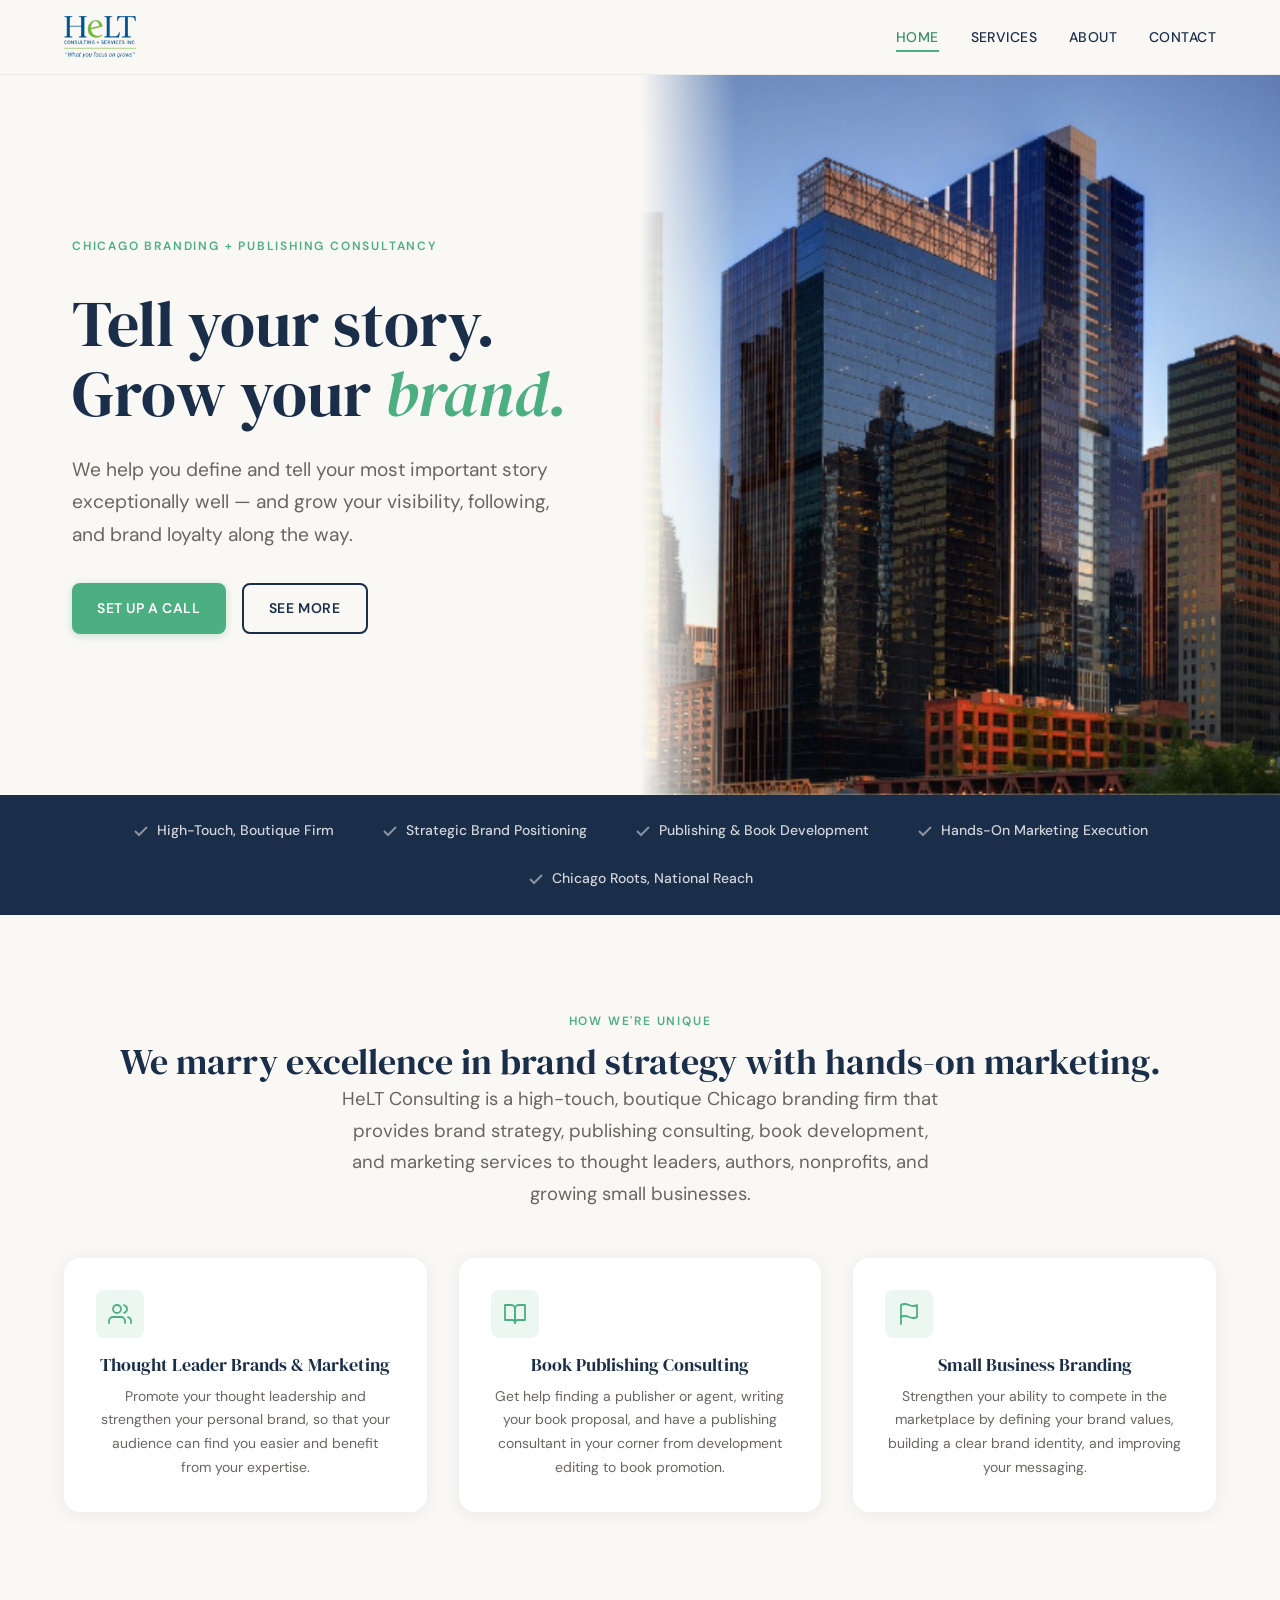
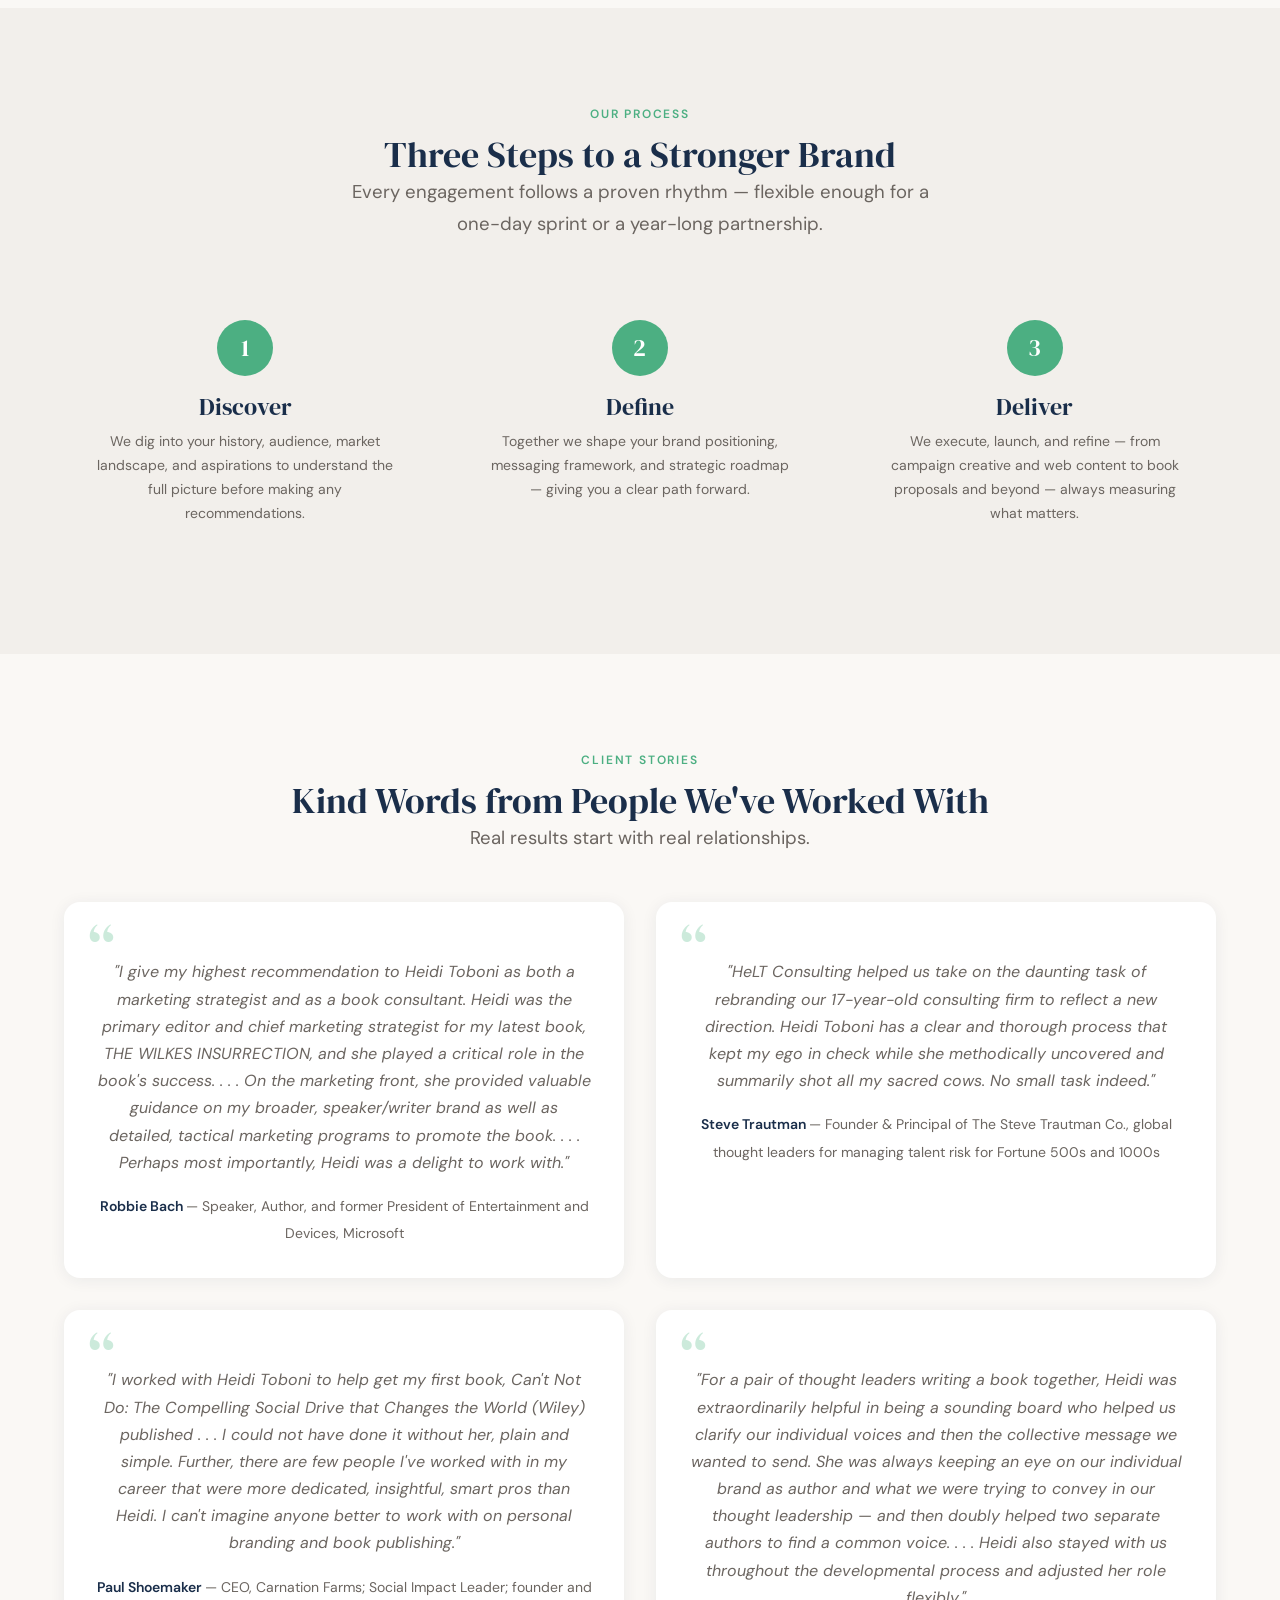
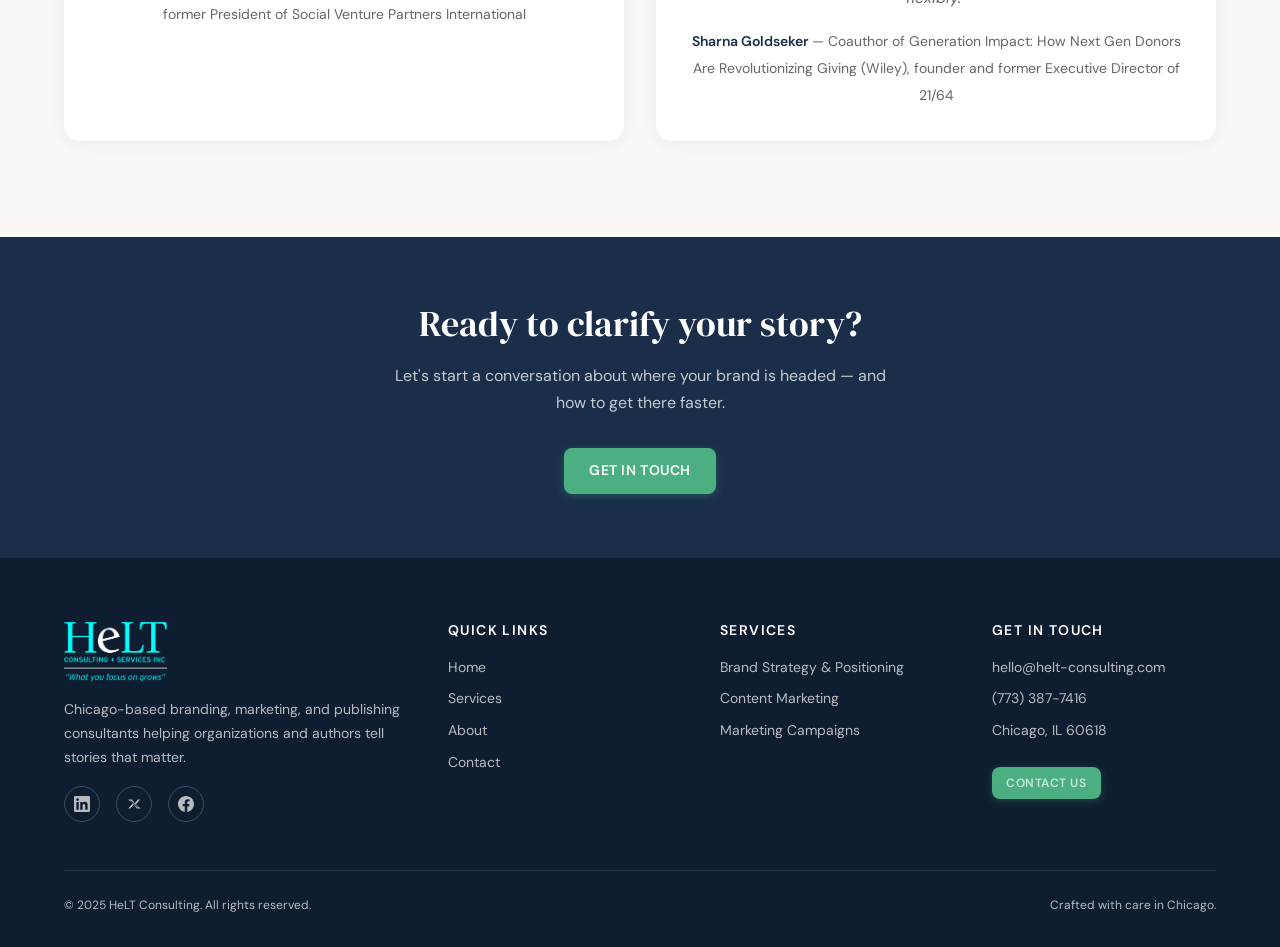
==== index.html @ 78fe56fe "first commit" ====
<!DOCTYPE html>
<html lang="en">
<head>
  <meta charset="UTF-8">
  <meta name="viewport" content="width=device-width, initial-scale=1.0">
  <title>HeLT Consulting — Branding &amp; Publishing Strategy in Chicago</title>
  <meta name="description" content="HeLT Consulting helps small businesses, nonprofits, and authors build brands that resonate. Chicago-based branding, marketing, and publishing consulting.">
  <meta property="og:title" content="HeLT Consulting — Branding &amp; Publishing Strategy">
  <meta property="og:description" content="We help you craft and tell your most important story — really, really well.">
  <meta property="og:type" content="website">
  <meta property="og:image" content="assets/img/chicago_skyline.jpg">
  <link rel="stylesheet" href="assets/css/styles.css">
</head>
<body>

  <a class="skip-link" href="#main">Skip to main content</a>

  <!-- ===== HEADER ===== -->
  <header class="site-header">
    <div class="container header-inner">
      <a href="index.html" class="logo" aria-label="HeLT Consulting Home">
        <img src="assets/img/brand_logo.png" alt="HeLT Consulting logo" width="160" height="42">
      </a>
      <button class="nav-toggle" id="nav-toggle" aria-expanded="false" aria-controls="main-nav" aria-label="Toggle navigation">
        <span></span><span></span><span></span>
      </button>
      <nav class="main-nav" id="main-nav" aria-label="Primary">
        <ul class="main-nav__list">
          <li><a class="main-nav__link" href="index.html">Home</a></li>
          <li><a class="main-nav__link" href="services.html">Services</a></li>
          <li><a class="main-nav__link" href="about.html">About</a></li>
          <li><a class="main-nav__link" href="contact.html">Contact</a></li>
        </ul>
      </nav>
    </div>
  </header>

  <main id="main">

    <!-- ===== HERO ===== -->
    <section class="hero">
      <div class="hero__content">
        <span class="eyebrow">Chicago Branding + Publishing Consultancy</span>
        <h1 class="hero__title">Tell your story. Grow your <em>brand.</em></h1>
        <p class="hero__subtitle">We help you define and tell your most important story exceptionally well — and grow your visibility, following, and brand loyalty along the way.</p>
        <div class="hero__actions">
          <a href="contact.html" class="btn btn--primary">Set Up a Call</a>
          <a href="services.html" class="btn btn--secondary">See More</a>
        </div>
      </div>
      <div class="hero__image">
        <img src="assets/img/chicago_skyline.jpg" alt="Chicago skyline at dusk, reflecting on the river" width="800" height="600">
      </div>
    </section>

    <!-- ===== PROOF STRIP ===== -->
    <div class="proof-strip">
      <ul class="proof-strip__list container">
        <li class="proof-strip__item">
          <svg width="16" height="16" fill="none" stroke="currentColor" stroke-width="2"><path d="M2 8l4 4 8-8"/></svg>
          High-Touch, Boutique Firm
        </li>
        <li class="proof-strip__item">
          <svg width="16" height="16" fill="none" stroke="currentColor" stroke-width="2"><path d="M2 8l4 4 8-8"/></svg>
          Strategic Brand Positioning
        </li>
        <li class="proof-strip__item">
          <svg width="16" height="16" fill="none" stroke="currentColor" stroke-width="2"><path d="M2 8l4 4 8-8"/></svg>
          Publishing &amp; Book Development
        </li>
        <li class="proof-strip__item">
          <svg width="16" height="16" fill="none" stroke="currentColor" stroke-width="2"><path d="M2 8l4 4 8-8"/></svg>
          Hands-On Marketing Execution
        </li>
        <li class="proof-strip__item">
          <svg width="16" height="16" fill="none" stroke="currentColor" stroke-width="2"><path d="M2 8l4 4 8-8"/></svg>
          Chicago Roots, National Reach
        </li>
      </ul>
    </div>

    <!-- ===== SERVICE OVERVIEW ===== -->
    <section class="section text-center">
      <div class="container">
        <span class="eyebrow">How We're Unique</span>
        <h2>We marry excellence in brand strategy with hands-on marketing.</h2>
        <p class="lead lead--center" style="margin-bottom:var(--sp-2xl);">HeLT Consulting is a high-touch, boutique Chicago branding firm that provides brand strategy, publishing consulting, book development, and marketing services to thought leaders, authors, nonprofits, and growing small businesses.</p>

        <div class="service-grid">
          <!-- Card 1 -->
          <a href="services.html" class="service-card fade-up">
            <div class="service-card__icon">
              <svg viewBox="0 0 24 24" fill="none" stroke="currentColor" stroke-width="1.8" stroke-linecap="round" stroke-linejoin="round"><path d="M17 21v-2a4 4 0 00-4-4H5a4 4 0 00-4 4v2"/><circle cx="9" cy="7" r="4"/><path d="M23 21v-2a4 4 0 00-3-3.87"/><path d="M16 3.13a4 4 0 010 7.75"/></svg>
            </div>
            <h3>Thought Leader Brands &amp; Marketing</h3>
            <p>Promote your thought leadership and strengthen your personal brand, so that your audience can find you easier and benefit from your expertise.</p>
          </a>
          <!-- Card 2 -->
          <a href="services.html" class="service-card fade-up">
            <div class="service-card__icon">
              <svg viewBox="0 0 24 24" fill="none" stroke="currentColor" stroke-width="1.8" stroke-linecap="round" stroke-linejoin="round"><path d="M2 3h6a4 4 0 014 4v14a3 3 0 00-3-3H2z"/><path d="M22 3h-6a4 4 0 00-4 4v14a3 3 0 013-3h7z"/></svg>
            </div>
            <h3>Book Publishing Consulting</h3>
            <p>Get help finding a publisher or agent, writing your book proposal, and have a publishing consultant in your corner from development editing to book promotion.</p>
          </a>
          <!-- Card 3 -->
          <a href="services.html" class="service-card fade-up">
            <div class="service-card__icon">
              <svg viewBox="0 0 24 24" fill="none" stroke="currentColor" stroke-width="1.8" stroke-linecap="round" stroke-linejoin="round"><path d="M4 15s1-1 4-1 5 2 8 2 4-1 4-1V3s-1 1-4 1-5-2-8-2-4 1-4 1z"/><line x1="4" y1="22" x2="4" y2="15"/></svg>
            </div>
            <h3>Small Business Branding</h3>
            <p>Strengthen your ability to compete in the marketplace by defining your brand values, building a clear brand identity, and improving your messaging.</p>
          </a>
        </div>
      </div>
    </section>

    <!-- ===== HOW WE WORK ===== -->
    <section class="section section--alt text-center">
      <div class="container">
        <span class="eyebrow">Our Process</span>
        <h2>Three Steps to a Stronger Brand</h2>
        <p class="lead lead--center" style="margin-bottom:var(--sp-2xl);">Every engagement follows a proven rhythm — flexible enough for a one-day sprint or a year-long partnership.</p>

        <div class="process-grid">
          <div class="process-step fade-up">
            <div class="process-step__num">1</div>
            <h3>Discover</h3>
            <p>We dig into your history, audience, market landscape, and aspirations to understand the full picture before making any recommendations.</p>
          </div>
          <div class="process-step fade-up">
            <div class="process-step__num">2</div>
            <h3>Define</h3>
            <p>Together we shape your brand positioning, messaging framework, and strategic roadmap — giving you a clear path forward.</p>
          </div>
          <div class="process-step fade-up">
            <div class="process-step__num">3</div>
            <h3>Deliver</h3>
            <p>We execute, launch, and refine — from campaign creative and web content to book proposals and beyond — always measuring what matters.</p>
          </div>
        </div>
      </div>
    </section>

    <!-- ===== TESTIMONIALS ===== -->
    <section class="section text-center">
      <div class="container">
        <span class="eyebrow">Client Stories</span>
        <h2>Kind Words from People We've Worked With</h2>
        <p class="lead lead--center" style="margin-bottom:var(--sp-2xl);">Real results start with real relationships.</p>

        <div class="testimonial-grid">
          <div class="testimonial-card fade-up">
            <blockquote>"I give my highest recommendation to Heidi Toboni as both a marketing strategist and as a book consultant. Heidi was the primary editor and chief marketing strategist for my latest book, THE WILKES INSURRECTION, and she played a critical role in the book's success.&nbsp;.&nbsp;.&nbsp;. On the marketing front, she provided valuable guidance on my broader, speaker/writer brand as well as detailed, tactical marketing programs to promote the book.&nbsp;.&nbsp;.&nbsp;. Perhaps most importantly, Heidi was a delight to work with."</blockquote>
            <cite>Robbie Bach <span>— Speaker, Author, and former President of Entertainment and Devices, Microsoft</span></cite>
          </div>
          <div class="testimonial-card fade-up">
            <blockquote>"HeLT Consulting helped us take on the daunting task of rebranding our 17-year-old consulting firm to reflect a new direction. Heidi Toboni has a clear and thorough process that kept my ego in check while she methodically uncovered and summarily shot all my sacred cows. No small task indeed."</blockquote>
            <cite>Steve Trautman <span>— Founder &amp; Principal of The Steve Trautman Co., global thought leaders for managing talent risk for Fortune 500s and 1000s</span></cite>
          </div>
          <div class="testimonial-card fade-up">
            <blockquote>"I worked with Heidi Toboni to help get my first book, Can't Not Do: The Compelling Social Drive that Changes the World (Wiley) published&nbsp;.&nbsp;.&nbsp;. I could not have done it without her, plain and simple. Further, there are few people I've worked with in my career that were more dedicated, insightful, smart pros than Heidi. I can't imagine anyone better to work with on personal branding and book publishing."</blockquote>
            <cite>Paul Shoemaker <span>— CEO, Carnation Farms; Social Impact Leader; founder and former President of Social Venture Partners International</span></cite>
          </div>
          <div class="testimonial-card fade-up">
            <blockquote>"For a pair of thought leaders writing a book together, Heidi was extraordinarily helpful in being a sounding board who helped us clarify our individual voices and then the collective message we wanted to send. She was always keeping an eye on our individual brand as author and what we were trying to convey in our thought leadership — and then doubly helped two separate authors to find a common voice.&nbsp;.&nbsp;.&nbsp;. Heidi also stayed with us throughout the developmental process and adjusted her role flexibly."</blockquote>
            <cite>Sharna Goldseker <span>— Coauthor of Generation Impact: How Next Gen Donors Are Revolutionizing Giving (Wiley), founder and former Executive Director of 21/64</span></cite>
          </div>
        </div>
      </div>
    </section>

    <!-- ===== CTA BAND ===== -->
    <section class="cta-band">
      <div class="container">
        <h2>Ready to clarify your story?</h2>
        <p>Let's start a conversation about where your brand is headed — and how to get there faster.</p>
        <a href="contact.html" class="btn btn--primary">Get in Touch</a>
      </div>
    </section>

  </main>

  <!-- ===== FOOTER ===== -->
  <footer class="site-footer">
    <div class="container">
      <div class="footer-grid">
        <div class="footer-brand">
          <img src="assets/img/brand_logo.png" alt="HeLT Consulting">
          <p>Chicago-based branding, marketing, and publishing consultants helping organizations and authors tell stories that matter.</p>
          <div class="social-links">
            <a href="https://www.linkedin.com/in/heiditoboni" target="_blank" rel="noopener" aria-label="LinkedIn"><svg width="16" height="16" fill="currentColor" viewBox="0 0 24 24"><path d="M20.45 20.45h-3.56v-5.57c0-1.33-.02-3.04-1.85-3.04-1.85 0-2.14 1.45-2.14 2.94v5.67H9.35V9h3.41v1.56h.05a3.74 3.74 0 013.37-1.85c3.6 0 4.27 2.37 4.27 5.46v6.28zM5.34 7.43a2.06 2.06 0 11-.01-4.13 2.06 2.06 0 01.01 4.13zM7.12 20.45H3.56V9h3.56v11.45zM22.22 0H1.77A1.75 1.75 0 000 1.73v20.54A1.75 1.75 0 001.77 24h20.45A1.76 1.76 0 0024 22.27V1.73A1.76 1.76 0 0022.22 0z"/></svg></a>
            <a href="https://x.com/hltoboni" target="_blank" rel="noopener" aria-label="Twitter / X"><svg width="16" height="16" fill="currentColor" viewBox="0 0 24 24"><path d="M18.24 5.37h2.9l-6.33 7.24L22 18.63h-5.83l-4.57-5.97-5.23 5.97H3.46l6.77-7.74L3 5.37h5.98l4.13 5.46 4.77-5.46h.36zM17.18 17.27h1.6L7.87 7h-1.72l11.03 10.27z"/></svg></a>
            <a href="https://www.facebook.com/heidi.toboni/" target="_blank" rel="noopener" aria-label="Facebook"><svg width="16" height="16" fill="currentColor" viewBox="0 0 24 24"><path d="M24 12.07C24 5.41 18.63 0 12 0S0 5.41 0 12.07c0 6.02 4.39 11.01 10.13 11.93v-8.44H7.08v-3.49h3.04V9.41c0-3.02 1.79-4.69 4.53-4.69 1.31 0 2.69.24 2.69.24v2.97h-1.51c-1.49 0-1.96.93-1.96 1.89v2.26h3.33l-.53 3.49h-2.8v8.44C19.61 23.08 24 18.09 24 12.07z"/></svg></a>
          </div>
        </div>
        <div>
          <h4>Quick Links</h4>
          <ul class="footer-links">
            <li><a href="index.html">Home</a></li>
            <li><a href="services.html">Services</a></li>
            <li><a href="about.html">About</a></li>
            <li><a href="contact.html">Contact</a></li>
          </ul>
        </div>
        <div>
          <h4>Services</h4>
          <ul class="footer-links">
            <li><a href="services.html#branding">Brand Strategy &amp; Positioning</a></li>
            <li><a href="services.html#content">Content Marketing</a></li>
            <li><a href="services.html#marketing">Marketing Campaigns</a></li>
          </ul>
        </div>
        <div>
          <h4>Get in Touch</h4>
          <ul class="footer-links">
            <li>hello@helt-consulting.com</li>
            <li>(773) 387-7416</li>
            <li>Chicago, IL 60618</li>
          </ul>
          <a href="contact.html" class="btn btn--primary btn--small" style="margin-top:var(--sp-md);">Contact Us</a>
        </div>
      </div>
      <div class="footer-bottom">
        <span>&copy; 2025 HeLT Consulting. All rights reserved.</span>
        <span>Crafted with care in Chicago.</span>
      </div>
    </div>
  </footer>

  <script src="assets/js/main.js"></script>
</body>
</html>
---- assets/css/styles.css ----
/* ============================================================
   HeLT Consulting — Design System & Styles
   ============================================================ */

/* --- Google Fonts --- */
@import url('https://fonts.googleapis.com/css2?family=DM+Serif+Display:ital@0;1&family=DM+Sans:ital,opsz,wght@0,9..40,300..700;1,9..40,300..700&display=swap');

/* === DESIGN TOKENS === */
:root {
  /* Colors — HeLT palette */
  --clr-navy:        #1a2e4a;
  --clr-navy-light:  #2a4570;
  --clr-navy-dark:   #0f1d30;
  --clr-green:       #4caf82;
  --clr-green-light: #6ec49a;
  --clr-green-dark:  #378f65;
  --clr-cream:       #faf8f5;
  --clr-warm-gray:   #f2efeb;
  --clr-mid-gray:    #b5b0a8;
  --clr-text:        #2c2c2c;
  --clr-text-light:  #6b6560;
  --clr-white:       #ffffff;
  --clr-overlay:     rgba(26, 46, 74, .65);

  /* Typography */
  --ff-heading: 'DM Serif Display', Georgia, serif;
  --ff-body:    'DM Sans', system-ui, sans-serif;

  /* Type scale (clamp for fluid) */
  --fs-hero:  clamp(2.4rem, 5vw + 1rem, 4rem);
  --fs-h1:    clamp(2rem, 3.5vw + .5rem, 3rem);
  --fs-h2:    clamp(1.6rem, 2.5vw + .4rem, 2.25rem);
  --fs-h3:    clamp(1.25rem, 1.5vw + .3rem, 1.5rem);
  --fs-h4:    1.125rem;
  --fs-body:  1rem;
  --fs-small: .875rem;
  --fs-xs:    .75rem;

  /* Spacing scale */
  --sp-xs:  .25rem;
  --sp-sm:  .5rem;
  --sp-md:  1rem;
  --sp-lg:  1.5rem;
  --sp-xl:  2rem;
  --sp-2xl: 3rem;
  --sp-3xl: 4rem;
  --sp-4xl: 6rem;

  /* Layout */
  --max-w:      1200px;
  --max-w-narrow: 800px;

  /* Radii */
  --radius-sm:  4px;
  --radius-md:  8px;
  --radius-lg:  16px;
  --radius-xl:  24px;

  /* Shadows */
  --shadow-sm:  0 1px 3px rgba(0,0,0,.06);
  --shadow-md:  0 4px 12px rgba(0,0,0,.08);
  --shadow-lg:  0 8px 30px rgba(0,0,0,.1);
  --shadow-card:0 2px 16px rgba(26,46,74,.07);

  /* Transitions */
  --ease-out: cubic-bezier(.25,.46,.45,.94);
  --dur:      .3s;
}

/* === RESET === */
*,*::before,*::after { box-sizing: border-box; margin: 0; padding: 0; }
html { scroll-behavior: smooth; scroll-padding-top: 90px; }
body {
  font-family: var(--ff-body);
  font-size: var(--fs-body);
  color: var(--clr-text);
  background: var(--clr-cream);
  line-height: 1.7;
  -webkit-font-smoothing: antialiased;
}
img { max-width: 100%; height: auto; display: block; }
a { color: var(--clr-navy); text-decoration: none; transition: color var(--dur) var(--ease-out); }
a:hover { color: var(--clr-green); }
ul, ol { list-style: none; }
button { font: inherit; cursor: pointer; border: none; background: none; }
h1,h2,h3,h4 { font-family: var(--ff-heading); font-weight: 400; line-height: 1.25; color: var(--clr-navy); }
h1 { font-size: var(--fs-h1); }
h2 { font-size: var(--fs-h2); }
h3 { font-size: var(--fs-h3); }
h4 { font-size: var(--fs-h4); }

/* === UTILITY === */
.sr-only {
  position: absolute; width: 1px; height: 1px;
  padding: 0; margin: -1px; overflow: hidden;
  clip: rect(0,0,0,0); white-space: nowrap; border: 0;
}
.container {
  width: 90%;
  max-width: var(--max-w);
  margin-inline: auto;
}
.container--narrow { max-width: var(--max-w-narrow); }
.section { padding: var(--sp-4xl) 0; }
.section--alt { background: var(--clr-warm-gray); }
.section--dark { background: var(--clr-navy); color: var(--clr-cream); }
.section--dark h2,
.section--dark h3,
.section--dark h4 { color: var(--clr-white); }
.text-center { text-align: center; }
.eyebrow {
  font-family: var(--ff-body);
  font-weight: 600;
  font-size: var(--fs-xs);
  letter-spacing: .15em;
  text-transform: uppercase;
  color: var(--clr-green);
  margin-bottom: var(--sp-sm);
  display: block;
}
.lead { font-size: clamp(1.05rem, 1.2vw + .2rem, 1.2rem); color: var(--clr-text-light); max-width: 600px; }
.lead--center { margin-inline: auto; }

/* === SKIP LINK === */
.skip-link {
  position: absolute; top: -100%; left: var(--sp-md);
  background: var(--clr-navy); color: var(--clr-white);
  padding: var(--sp-sm) var(--sp-md); border-radius: var(--radius-sm);
  z-index: 1000; font-size: var(--fs-small);
}
.skip-link:focus { top: var(--sp-sm); }

/* === BUTTONS === */
.btn {
  display: inline-flex; align-items: center; gap: var(--sp-sm);
  padding: .8em 1.8em;
  font-family: var(--ff-body); font-weight: 600; font-size: var(--fs-small);
  letter-spacing: .04em; text-transform: uppercase;
  border-radius: var(--radius-md);
  transition: all var(--dur) var(--ease-out);
  white-space: nowrap;
}
.btn:focus-visible {
  outline: 3px solid var(--clr-green-light);
  outline-offset: 2px;
}
.btn--primary {
  background: var(--clr-green); color: var(--clr-white);
  box-shadow: 0 2px 8px rgba(76,175,130,.3);
}
.btn--primary:hover {
  background: var(--clr-green-dark); color: var(--clr-white);
  transform: translateY(-1px);
  box-shadow: 0 4px 16px rgba(76,175,130,.35);
}
.btn--secondary {
  background: transparent; color: var(--clr-navy);
  border: 2px solid var(--clr-navy);
}
.btn--secondary:hover {
  background: var(--clr-navy); color: var(--clr-white);
}
.btn--secondary-light {
  background: transparent; color: var(--clr-white);
  border: 2px solid rgba(255,255,255,.5);
}
.btn--secondary-light:hover {
  border-color: var(--clr-white); background: rgba(255,255,255,.1);
  color: var(--clr-white);
}
.btn--text {
  background: none; padding: 0; text-transform: none;
  font-weight: 600; color: var(--clr-green-dark);
  letter-spacing: 0;
  border-bottom: 2px solid transparent;
}
.btn--text:hover { border-bottom-color: var(--clr-green); }
.btn--small { padding: .5em 1.2em; font-size: var(--fs-xs); }

/* === HEADER === */
.site-header {
  position: sticky; top: 0; z-index: 900;
  background: rgba(250,248,245,.92);
  backdrop-filter: blur(12px);
  -webkit-backdrop-filter: blur(12px);
  border-bottom: 1px solid rgba(0,0,0,.05);
  transition: box-shadow var(--dur) var(--ease-out);
}
.site-header.scrolled { box-shadow: var(--shadow-md); }
.header-inner {
  display: flex; align-items: center; justify-content: space-between;
  padding: var(--sp-md) 0;
  min-height: 70px;
}
.logo { display: flex; align-items: center; gap: var(--sp-sm); }
.logo img { height: 42px; width: auto; }
.logo span {
  font-family: var(--ff-heading); font-size: 1.25rem; color: var(--clr-navy);
  display: none;
}

/* Nav */
.main-nav__list {
  display: flex; gap: var(--sp-xl); align-items: center;
}
.main-nav__link {
  font-weight: 500; font-size: var(--fs-small);
  letter-spacing: .03em; text-transform: uppercase;
  padding: var(--sp-xs) 0;
  position: relative;
}
.main-nav__link::after {
  content: ''; position: absolute; bottom: -2px; left: 0;
  width: 0; height: 2px; background: var(--clr-green);
  transition: width var(--dur) var(--ease-out);
}
.main-nav__link:hover::after,
.main-nav__link[aria-current="page"]::after { width: 100%; }
.main-nav__link[aria-current="page"] { color: var(--clr-green-dark); }

/* Hamburger */
.nav-toggle {
  display: none;
  flex-direction: column; gap: 5px;
  width: 28px; padding: var(--sp-xs);
  z-index: 910;
}
.nav-toggle span {
  display: block; height: 2px; width: 100%;
  background: var(--clr-navy); border-radius: 2px;
  transition: all var(--dur) var(--ease-out);
}
.nav-toggle[aria-expanded="true"] span:nth-child(1) {
  transform: translateY(7px) rotate(45deg);
}
.nav-toggle[aria-expanded="true"] span:nth-child(2) { opacity: 0; }
.nav-toggle[aria-expanded="true"] span:nth-child(3) {
  transform: translateY(-7px) rotate(-45deg);
}

@media (max-width: 768px) {
  .nav-toggle { display: flex; }
  .main-nav {
    position: fixed; inset: 0; z-index: 905;
    background: rgba(250,248,245,.98);
    backdrop-filter: blur(16px);
    display: flex; align-items: center; justify-content: center;
    opacity: 0; visibility: hidden;
    transition: opacity var(--dur) var(--ease-out), visibility var(--dur) var(--ease-out);
  }
  .main-nav.is-open { opacity: 1; visibility: visible; }
  .main-nav__list {
    flex-direction: column; gap: var(--sp-xl); text-align: center;
  }
  .main-nav__link { font-size: 1.25rem; }
}

/* === HERO === */
.hero {
  position: relative;
  display: grid; grid-template-columns: 1fr 1fr;
  min-height: 80vh;
  overflow: hidden;
}
.hero__content {
  display: flex; flex-direction: column; justify-content: center;
  padding: var(--sp-4xl) var(--sp-2xl) var(--sp-4xl) 0;
  padding-left: max(5%, calc((100vw - var(--max-w)) / 2 + 5%));
  gap: var(--sp-lg);
}
.hero__title { font-size: var(--fs-hero); line-height: 1.1; }
.hero__title em {
  font-style: italic; color: var(--clr-green);
}
.hero__subtitle {
  font-size: clamp(1.05rem, 1.5vw, 1.2rem);
  color: var(--clr-text-light);
  max-width: 480px;
}
.hero__actions { display: flex; gap: var(--sp-md); flex-wrap: wrap; margin-top: var(--sp-sm); }
.hero__image {
  position: relative;
}
.hero__image img {
  width: 100%; height: 100%;
  object-fit: cover;
}
.hero__image::after {
  content: '';
  position: absolute; inset: 0;
  background: linear-gradient(to right, var(--clr-cream) 0%, transparent 15%);
}

@media (max-width: 900px) {
  .hero {
    grid-template-columns: 1fr;
    min-height: auto;
  }
  .hero__content {
    padding: var(--sp-3xl) 5%;
    text-align: center;
    align-items: center;
  }
  .hero__subtitle { margin-inline: auto; }
  .hero__image { max-height: 350px; }
  .hero__image::after {
    background: linear-gradient(to bottom, var(--clr-cream) 0%, transparent 25%);
  }
  .hero__actions { justify-content: center; }
}

/* === PROOF STRIP === */
.proof-strip {
  background: var(--clr-navy);
  padding: var(--sp-lg) 0;
}
.proof-strip__list {
  display: flex; flex-wrap: wrap;
  justify-content: center; gap: var(--sp-lg) var(--sp-2xl);
}
.proof-strip__item {
  color: rgba(255,255,255,.8);
  font-size: var(--fs-small);
  font-weight: 500;
  display: flex; align-items: center; gap: var(--sp-sm);
}
.proof-strip__item svg { flex-shrink: 0; opacity: .6; }

/* === SERVICE CARDS === */
.service-grid {
  display: grid;
  grid-template-columns: repeat(3, 1fr);
  gap: var(--sp-xl);
}
@media (max-width: 900px) {
  .service-grid { grid-template-columns: repeat(2, 1fr); }
}
@media (max-width: 560px) {
  .service-grid { grid-template-columns: 1fr; }
}
.service-card {
  background: var(--clr-white);
  border-radius: var(--radius-lg);
  padding: var(--sp-xl);
  box-shadow: var(--shadow-card);
  transition: transform var(--dur) var(--ease-out), box-shadow var(--dur) var(--ease-out);
  display: block;
  color: inherit;
  text-decoration: none;
}
.service-card:hover {
  transform: translateY(-4px);
  box-shadow: var(--shadow-lg);
}
.service-card__icon {
  width: 48px; height: 48px;
  display: flex; align-items: center; justify-content: center;
  background: rgba(76,175,130,.1);
  border-radius: var(--radius-md);
  margin-bottom: var(--sp-md);
  color: var(--clr-green);
}
.service-card__icon svg { width: 24px; height: 24px; }
.service-card h3 { margin-bottom: var(--sp-sm); font-size: var(--fs-h4); }
.service-card p { color: var(--clr-text-light); font-size: var(--fs-small); }

/* === PROCESS === */
.process-grid {
  display: grid;
  grid-template-columns: repeat(auto-fit, minmax(240px, 1fr));
  gap: var(--sp-xl);
  position: relative;
}
.process-step {
  text-align: center;
  padding: var(--sp-xl);
}
.process-step__num {
  width: 56px; height: 56px; border-radius: 50%;
  background: var(--clr-green);
  color: var(--clr-white);
  display: inline-flex; align-items: center; justify-content: center;
  font-family: var(--ff-heading);
  font-size: 1.5rem;
  margin-bottom: var(--sp-md);
}
.process-step h3 { margin-bottom: var(--sp-sm); }
.process-step p { color: var(--clr-text-light); font-size: var(--fs-small); }

/* === TESTIMONIALS === */
.testimonial-grid {
  display: grid;
  grid-template-columns: repeat(2, 1fr);
  gap: var(--sp-xl);
}
@media (max-width: 768px) {
  .testimonial-grid { grid-template-columns: 1fr; }
}
.testimonial-card {
  background: var(--clr-white);
  border-radius: var(--radius-lg);
  padding: var(--sp-xl);
  box-shadow: var(--shadow-card);
  position: relative;
}
.testimonial-card::before {
  content: '\201C';
  font-family: var(--ff-heading);
  font-size: 4rem;
  color: var(--clr-green-light);
  opacity: .35;
  position: absolute; top: var(--sp-md); left: var(--sp-lg);
  line-height: 1;
}
.testimonial-card blockquote {
  font-style: italic; color: var(--clr-text-light);
  margin-bottom: var(--sp-md);
  padding-top: var(--sp-lg);
}
.testimonial-card cite {
  font-style: normal; font-weight: 600;
  font-size: var(--fs-small);
  color: var(--clr-navy);
}
.testimonial-card cite span { font-weight: 400; color: var(--clr-text-light); }

/* === CTA BAND === */
.cta-band {
  background: var(--clr-navy);
  text-align: center;
  padding: var(--sp-3xl) 0;
}
.cta-band h2 { color: var(--clr-white); margin-bottom: var(--sp-md); }
.cta-band p { color: rgba(255,255,255,.75); margin-bottom: var(--sp-xl); max-width: 500px; margin-inline: auto; }

/* === SERVICES PAGE === */
.anchor-nav {
  display: flex; flex-wrap: wrap; gap: var(--sp-sm);
  margin-top: var(--sp-lg);
  justify-content: center;
}
.service-section {
  display: grid;
  grid-template-columns: 1fr 1fr;
  gap: var(--sp-2xl);
  align-items: center;
}
.service-section:nth-child(even) .service-section__image { order: -1; }
.service-section__image {
  border-radius: var(--radius-lg);
  overflow: hidden;
  box-shadow: var(--shadow-md);
}
.service-section__image img {
  width: 100%; height: 100%;
  object-fit: cover;
  aspect-ratio: 4/3;
}
.service-section__content h3 { margin-bottom: var(--sp-md); }
.service-section__content p { color: var(--clr-text-light); margin-bottom: var(--sp-md); }

.deliverables {
  margin-top: var(--sp-md);
}
.deliverables li {
  padding: var(--sp-xs) 0;
  padding-left: var(--sp-lg);
  position: relative;
  font-size: var(--fs-small);
  color: var(--clr-text-light);
}
.deliverables li::before {
  content: '';
  position: absolute; left: 0; top: .65em;
  width: 8px; height: 8px;
  background: var(--clr-green);
  border-radius: 50%;
}

@media (max-width: 768px) {
  .service-section {
    grid-template-columns: 1fr;
  }
  .service-section:nth-child(even) .service-section__image { order: 0; }
}

/* Engagement cards */
.engagement-grid {
  display: grid;
  grid-template-columns: repeat(auto-fit, minmax(250px, 1fr));
  gap: var(--sp-xl);
}
.engagement-card {
  background: var(--clr-white);
  padding: var(--sp-xl);
  border-radius: var(--radius-lg);
  box-shadow: var(--shadow-card);
  border-top: 4px solid var(--clr-green);
}
.engagement-card h4 { margin-bottom: var(--sp-sm); }
.engagement-card p { font-size: var(--fs-small); color: var(--clr-text-light); }

/* FAQ */
.faq-list { max-width: var(--max-w-narrow); margin-inline: auto; }
.faq-item {
  border-bottom: 1px solid rgba(0,0,0,.08);
}
.faq-item summary,
.faq-item .faq-question {
  padding: var(--sp-lg) 0;
  font-weight: 600;
  cursor: pointer;
  display: flex; justify-content: space-between; align-items: center;
  gap: var(--sp-md);
}
.faq-item summary::marker,
.faq-item summary::-webkit-details-marker { display: none; }
.faq-chevron {
  flex-shrink: 0;
  width: 20px; height: 20px;
  transition: transform var(--dur) var(--ease-out);
}
details[open] .faq-chevron { transform: rotate(180deg); }
.faq-answer {
  padding-bottom: var(--sp-lg);
  color: var(--clr-text-light);
  font-size: var(--fs-small);
  line-height: 1.8;
}

/* === ABOUT PAGE === */
.values-grid {
  display: flex;
  flex-wrap: wrap;
  justify-content: center;
  gap: var(--sp-xl);
}
.value-card {
  text-align: center;
  padding: var(--sp-xl);
  flex: 0 1 280px;
}
@media (max-width: 560px) {
  .value-card { flex: 1 1 100%; }
}
.value-card__icon {
  width: 56px; height: 56px;
  border-radius: 50%;
  background: rgba(76,175,130,.1);
  display: inline-flex; align-items: center; justify-content: center;
  margin-bottom: var(--sp-md);
  color: var(--clr-green);
}
.value-card h3 { margin-bottom: var(--sp-sm); font-size: var(--fs-h4); }
.value-card p { font-size: var(--fs-small); color: var(--clr-text-light); }

.founder-card {
  display: grid;
  grid-template-columns: auto 1fr;
  gap: var(--sp-2xl);
  align-items: center;
  background: var(--clr-white);
  border-radius: var(--radius-lg);
  padding: var(--sp-2xl);
  box-shadow: var(--shadow-lg);
}
.founder-card__image {
  border-radius: 50%;
  overflow: hidden;
  width: 220px;
  height: 220px;
  flex-shrink: 0;
}
.founder-card__image img {
  width: 100%; height: 100%; object-fit: cover; display: block;
}
.founder-card__content { display: flex; flex-direction: column; gap: var(--sp-md); }
.founder-card__role {
  color: var(--clr-text-light);
  font-size: var(--fs-small);
  margin-top: calc(var(--sp-sm) * -1);
}
.founder-card__content p { color: var(--clr-text-light); line-height: 1.8; }
.founder-card__placeholder {
  font-size: var(--fs-small) !important;
  font-style: italic;
  opacity: .6;
}
.founder-card .social-links a {
  border-color: rgba(0,0,0,.15);
  color: var(--clr-navy);
}
.founder-card .social-links a:hover {
  background: var(--clr-green); border-color: var(--clr-green); color: var(--clr-white);
}
@media (max-width: 768px) {
  .founder-card {
    grid-template-columns: 1fr;
    text-align: center;
  }
  .founder-card__image { width: 180px; height: 180px; margin-inline: auto; }
  .founder-card__content { align-items: center; }
  .founder-card .social-links { justify-content: center; }
}

/* Keep old class for backwards compat */
.founder-section {
  display: grid;
  grid-template-columns: auto 1.4fr;
  gap: var(--sp-2xl);
  align-items: center;
}
.founder-section__image {
  border-radius: var(--radius-lg);
  overflow: hidden;
  box-shadow: var(--shadow-lg);
  max-width: 320px;
}
.founder-section__image img {
  width: 100%; aspect-ratio: 3/4; object-fit: cover;
}
@media (max-width: 768px) {
  .founder-section { grid-template-columns: 1fr; }
  .founder-section__image { max-width: 280px; margin-inline: auto; }
}

.serve-list li {
  padding: var(--sp-sm) 0;
  padding-left: var(--sp-xl);
  position: relative;
  border-bottom: 1px solid rgba(0,0,0,.05);
}
.serve-list li::before {
  content: '→'; position: absolute; left: 0;
  color: var(--clr-green); font-weight: 700;
}

.team-grid {
  display: grid;
  grid-template-columns: repeat(auto-fit, minmax(220px, 1fr));
  gap: var(--sp-xl);
}
.team-card {
  text-align: center;
}
.team-card__photo {
  width: 140px; height: 140px; border-radius: 50%;
  overflow: hidden; margin: 0 auto var(--sp-md);
  background: var(--clr-warm-gray);
  box-shadow: var(--shadow-sm);
}
.team-card__photo img {
  width: 100%; height: 100%; object-fit: cover;
}
.team-card h4 { margin-bottom: var(--sp-xs); }
.team-card p { font-size: var(--fs-small); color: var(--clr-text-light); }

/* === CONTACT PAGE === */
.contact-layout {
  display: grid;
  grid-template-columns: 1.2fr 1fr;
  gap: var(--sp-2xl);
}
@media (max-width: 768px) {
  .contact-layout { grid-template-columns: 1fr; }
}

.form-group {
  margin-bottom: var(--sp-lg);
}
.form-group label {
  display: block;
  font-weight: 600; font-size: var(--fs-small);
  margin-bottom: var(--sp-xs);
  color: var(--clr-navy);
}
.form-group input,
.form-group select,
.form-group textarea {
  width: 100%;
  padding: .75em 1em;
  border: 1px solid var(--clr-mid-gray);
  border-radius: var(--radius-md);
  font: inherit;
  font-size: var(--fs-body);
  background: var(--clr-white);
  transition: border-color var(--dur) var(--ease-out), box-shadow var(--dur) var(--ease-out);
}
.form-group input:focus,
.form-group select:focus,
.form-group textarea:focus {
  outline: none;
  border-color: var(--clr-green);
  box-shadow: 0 0 0 3px rgba(76,175,130,.15);
}
.form-group textarea { resize: vertical; min-height: 140px; }
.form-group .error-msg {
  color: #c44; font-size: var(--fs-xs); margin-top: var(--sp-xs);
  display: none;
}
.form-group.has-error input,
.form-group.has-error select,
.form-group.has-error textarea { border-color: #c44; }
.form-group.has-error .error-msg { display: block; }

.form-success {
  display: none;
  text-align: center;
  padding: var(--sp-2xl);
}
.form-success.is-visible { display: block; }
.form-success h3 { color: var(--clr-green); margin-bottom: var(--sp-md); }

.contact-info h3 { margin-bottom: var(--sp-lg); }
.contact-info__item {
  display: flex; align-items: flex-start; gap: var(--sp-md);
  margin-bottom: var(--sp-lg);
}
.contact-info__item svg { flex-shrink: 0; color: var(--clr-green); margin-top: 2px; }
.contact-info__item strong { display: block; font-size: var(--fs-small); margin-bottom: var(--sp-xs); }
.contact-info__item span, .contact-info__item a { font-size: var(--fs-small); color: var(--clr-text-light); }

.map-placeholder {
  width: 100%;
  aspect-ratio: 16/10;
  background: var(--clr-warm-gray);
  border-radius: var(--radius-lg);
  display: flex; align-items: center; justify-content: center;
  color: var(--clr-mid-gray);
  font-size: var(--fs-small);
  border: 2px dashed var(--clr-mid-gray);
  text-align: center;
  padding: var(--sp-md);
}

/* === FOOTER === */
.site-footer {
  background: var(--clr-navy-dark);
  color: rgba(255,255,255,.7);
  padding: var(--sp-3xl) 0 var(--sp-xl);
  font-size: var(--fs-small);
}
.footer-grid {
  display: grid;
  grid-template-columns: 1.5fr 1fr 1fr 1fr;
  gap: var(--sp-2xl);
  margin-bottom: var(--sp-2xl);
}
@media (max-width: 768px) {
  .footer-grid { grid-template-columns: 1fr 1fr; gap: var(--sp-xl); }
}
@media (max-width: 480px) {
  .footer-grid { grid-template-columns: 1fr; }
}
.footer-brand { display: flex; flex-direction: column; gap: var(--sp-md); align-items: flex-start; }
.footer-brand img { height: auto; max-height: 60px; width: auto; max-width: 220px; object-fit: contain; filter: brightness(10); }
.footer-brand p { line-height: 1.7; }
.site-footer h4 {
  color: var(--clr-white);
  font-family: var(--ff-body);
  font-weight: 600;
  font-size: var(--fs-small);
  text-transform: uppercase;
  letter-spacing: .1em;
  margin-bottom: var(--sp-md);
}
.site-footer a { color: rgba(255,255,255,.7); }
.site-footer a:hover { color: var(--clr-green-light); }
.footer-links li { margin-bottom: var(--sp-sm); }
.social-links {
  display: flex; gap: var(--sp-md);
}
.social-links a {
  width: 36px; height: 36px;
  border-radius: 50%;
  border: 1px solid rgba(255,255,255,.2);
  display: inline-flex; align-items: center; justify-content: center;
  transition: all var(--dur) var(--ease-out);
}
.social-links a:hover {
  background: var(--clr-green); border-color: var(--clr-green);
  color: var(--clr-white);
}
.footer-bottom {
  border-top: 1px solid rgba(255,255,255,.1);
  padding-top: var(--sp-lg);
  display: flex; justify-content: space-between; flex-wrap: wrap;
  gap: var(--sp-md);
  font-size: var(--fs-xs);
}

/* === PAGE HEADERS (inner pages) === */
.page-header {
  background: var(--clr-navy);
  padding: var(--sp-3xl) 0 var(--sp-2xl);
  text-align: center;
}
.page-header h1 { color: var(--clr-white); margin-bottom: var(--sp-sm); }
.page-header p { color: rgba(255,255,255,.7); max-width: 550px; margin-inline: auto; }

/* === ANIMATIONS === */
.fade-up {
  opacity: 0;
  transform: translateY(24px);
  transition: opacity .6s var(--ease-out), transform .6s var(--ease-out);
}
.fade-up.is-visible {
  opacity: 1;
  transform: translateY(0);
}

@media (prefers-reduced-motion: reduce) {
  *, *::before, *::after {
    animation-duration: 0.01ms !important;
    animation-iteration-count: 1 !important;
    transition-duration: 0.01ms !important;
    scroll-behavior: auto !important;
  }
  .fade-up { opacity: 1; transform: none; }
}
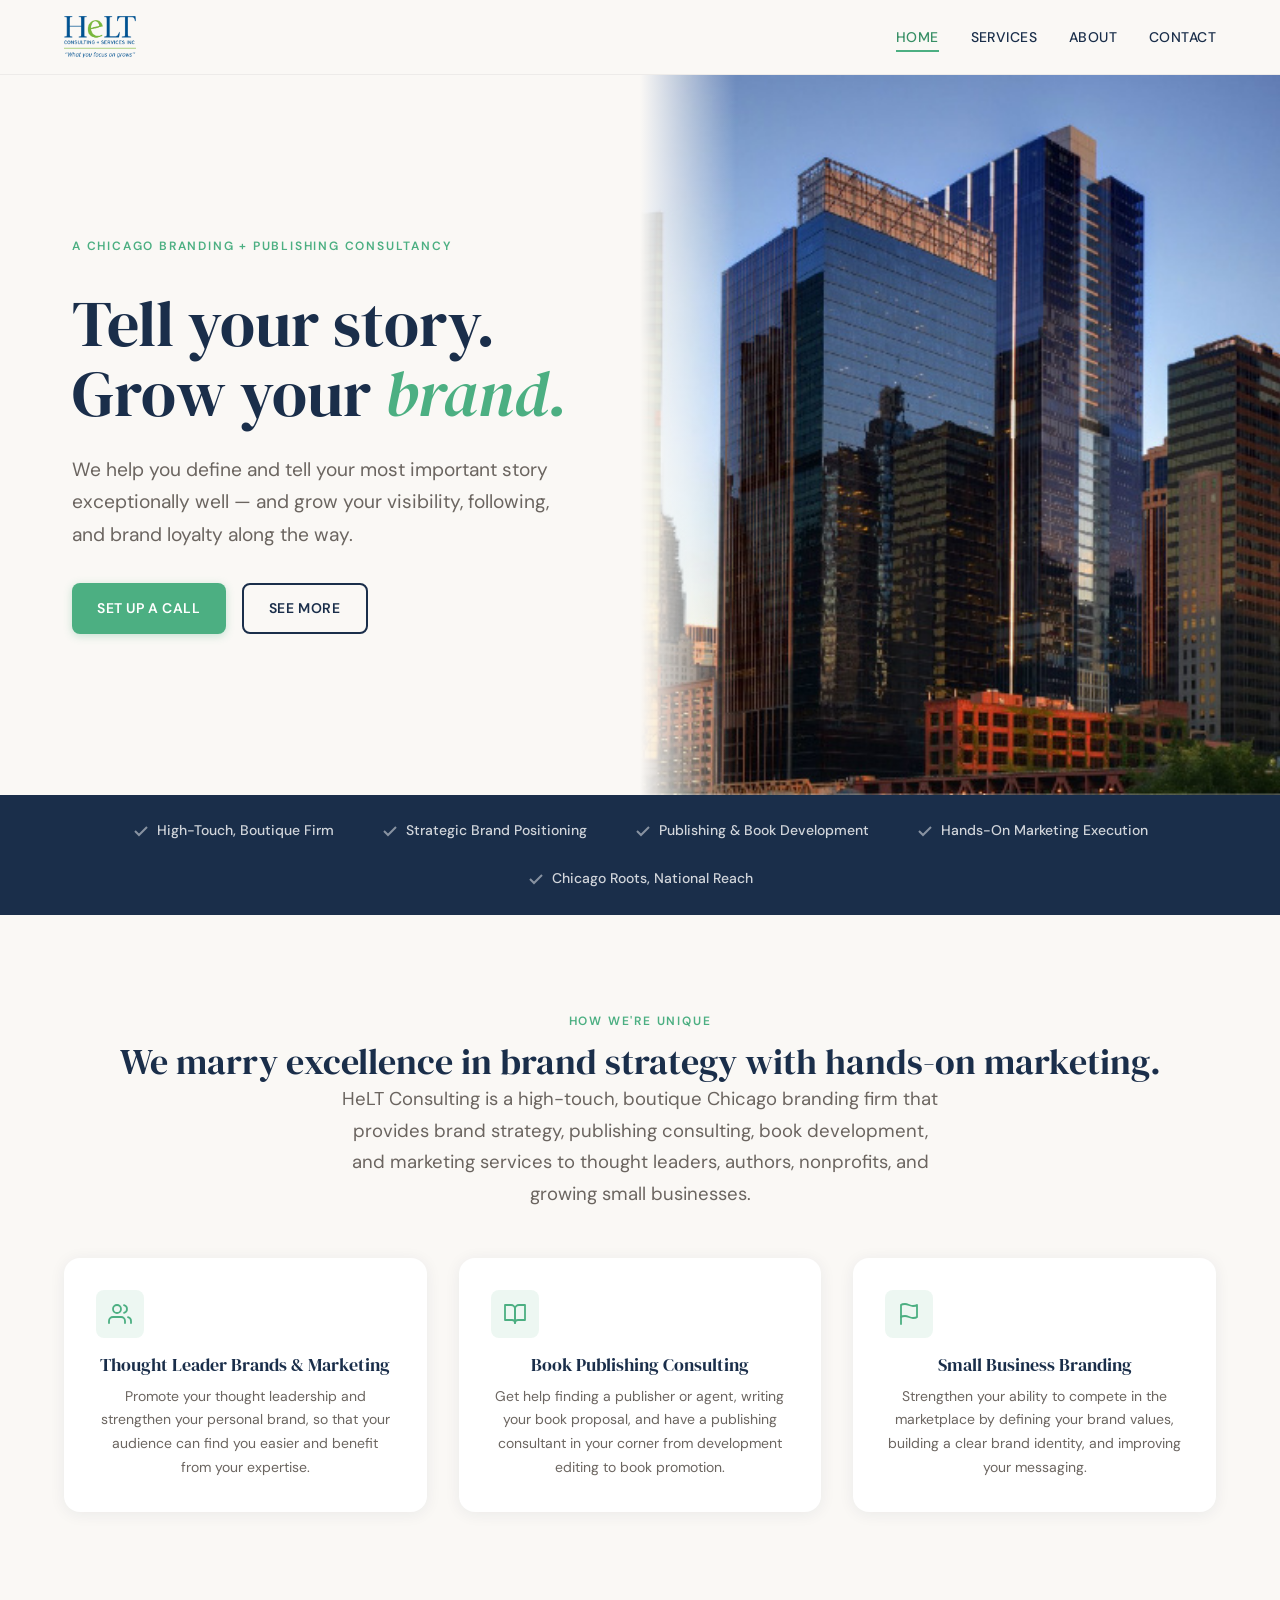
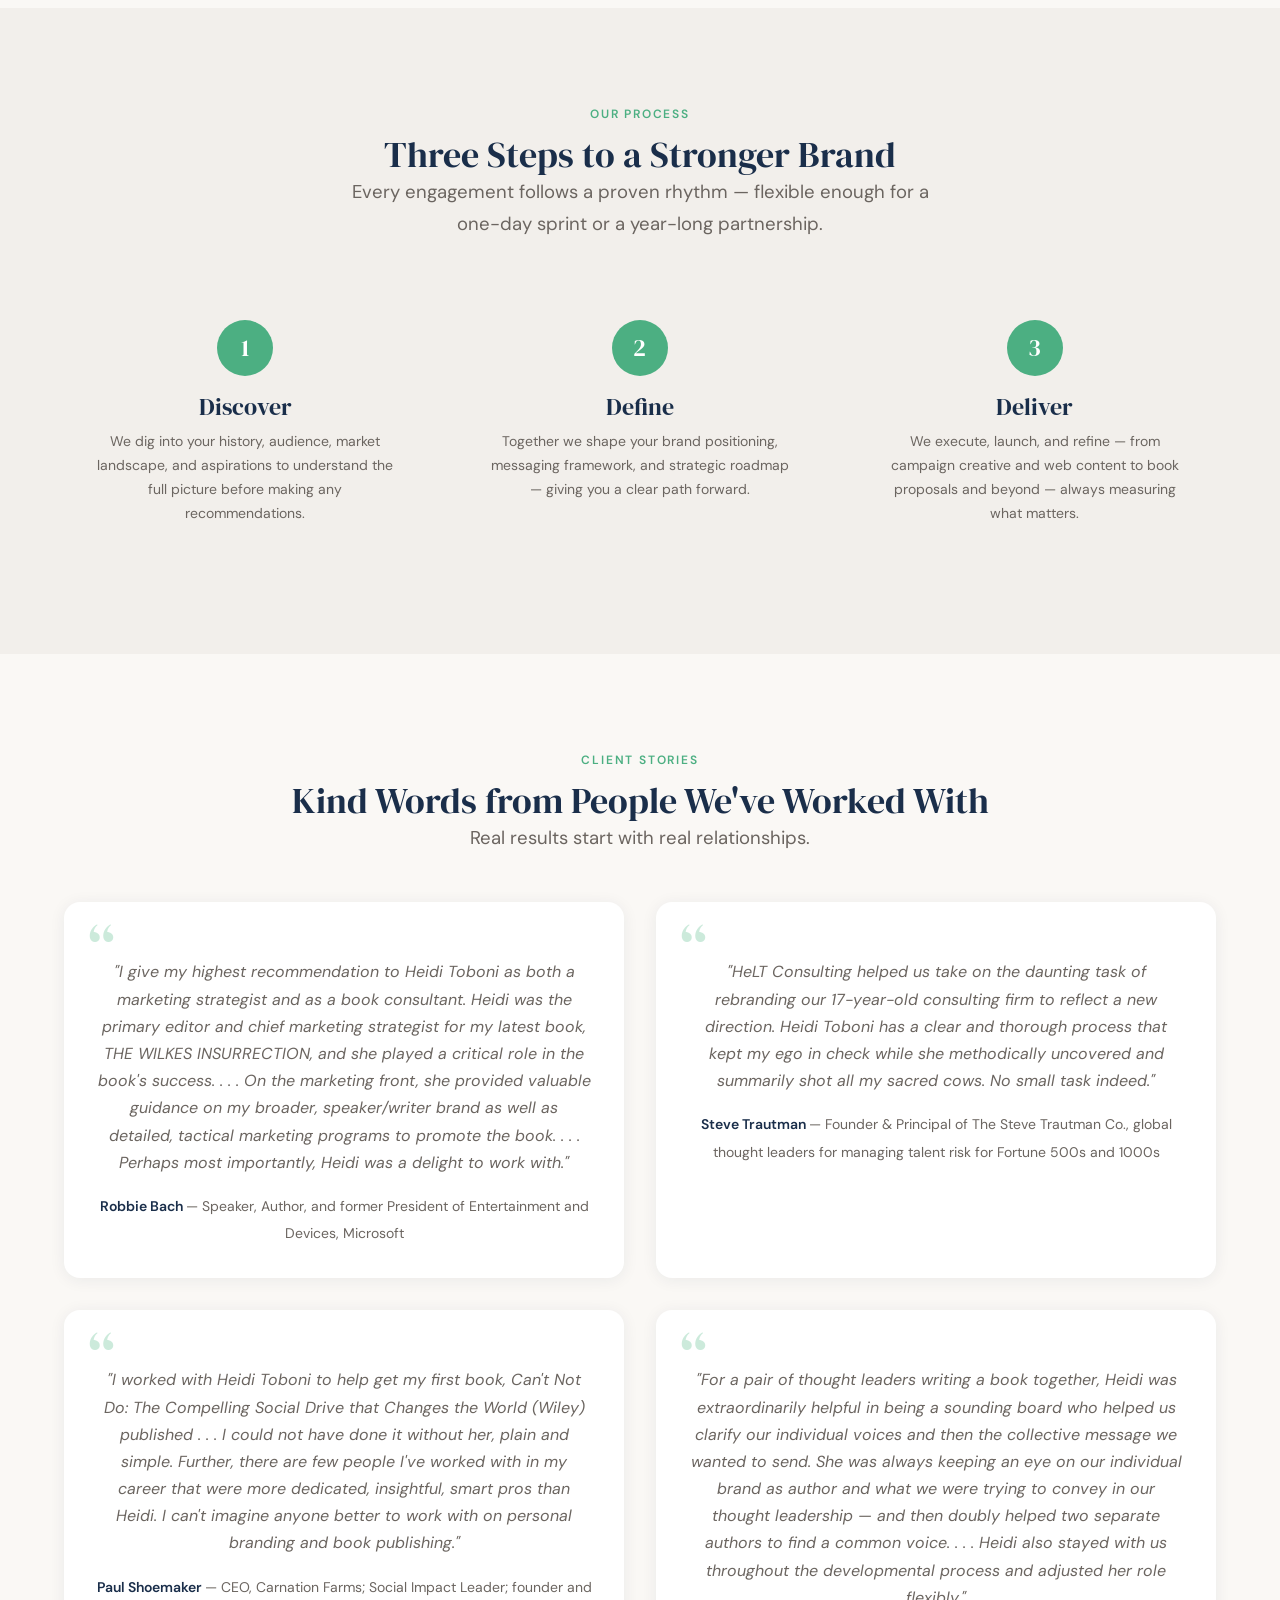
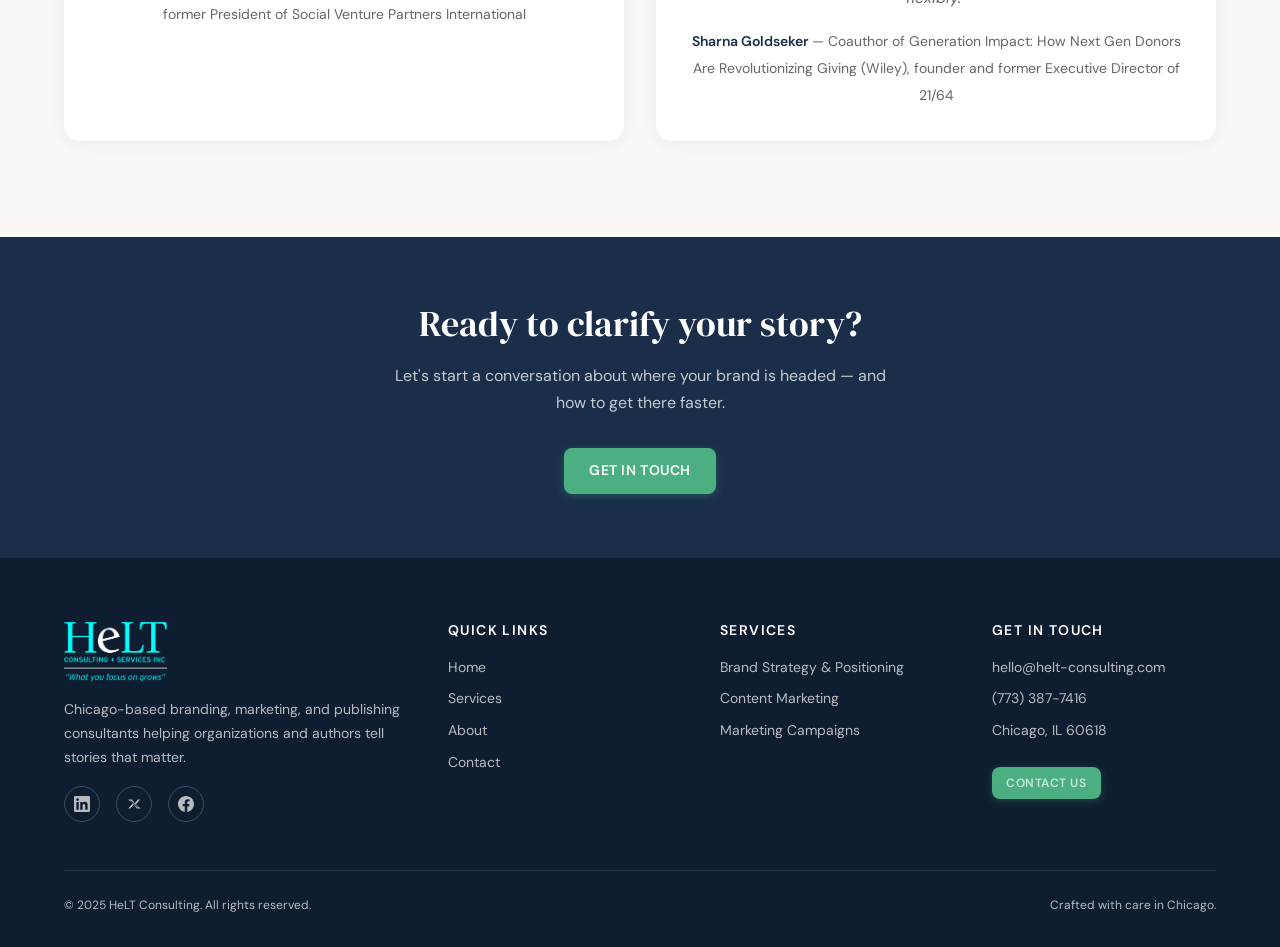
==== commit 3d3a05ec: "Update index.html" ====
--- a/index.html
+++ b/index.html
@@ -40,7 +40,7 @@
     <!-- ===== HERO ===== -->
     <section class="hero">
       <div class="hero__content">
-        <span class="eyebrow">Chicago Branding + Publishing Consultancy</span>
+        <span class="eyebrow">A Chicago Branding + Publishing Consultancy</span>
         <h1 class="hero__title">Tell your story. Grow your <em>brand.</em></h1>
         <p class="hero__subtitle">We help you define and tell your most important story exceptionally well — and grow your visibility, following, and brand loyalty along the way.</p>
         <div class="hero__actions">
